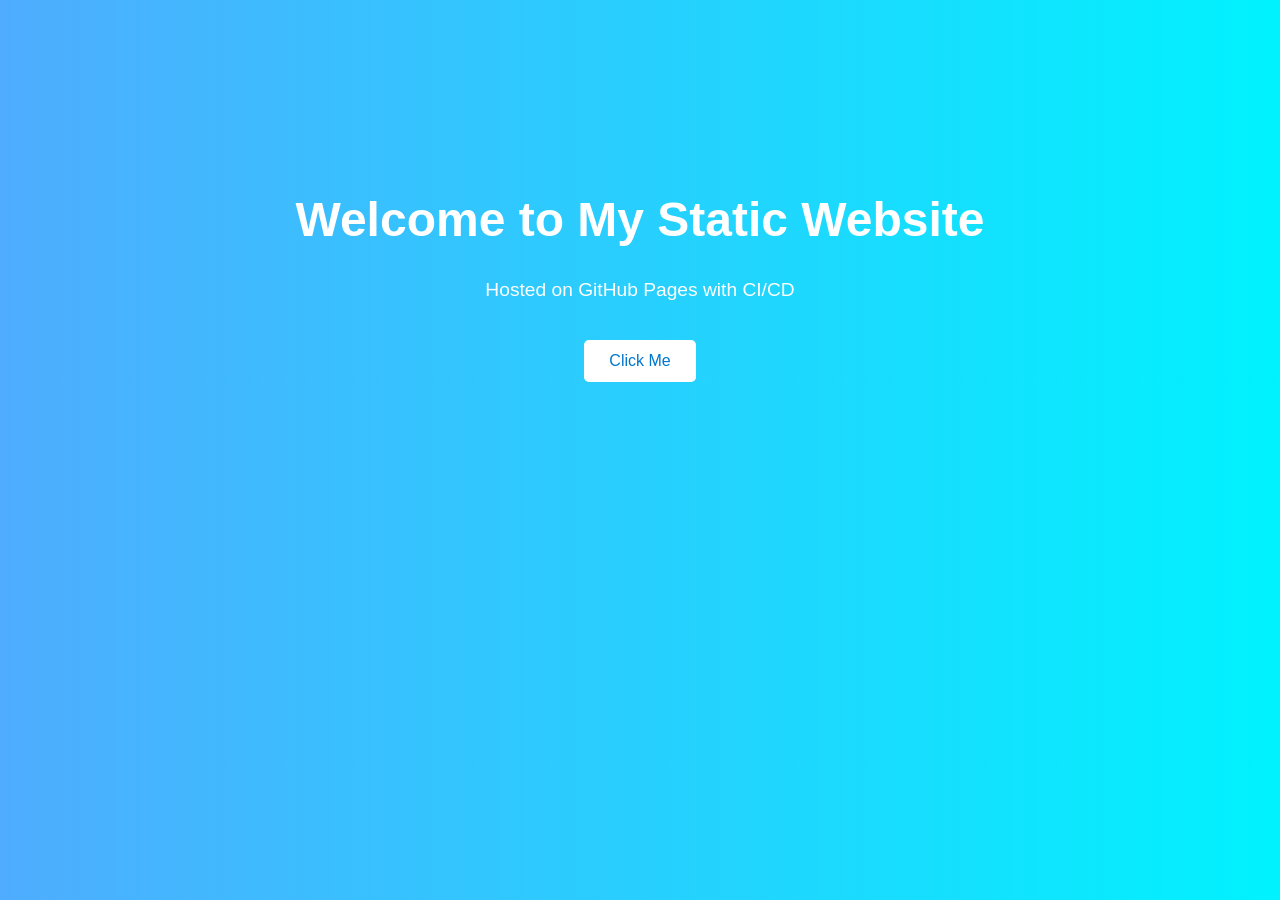
==== index.html @ 24361b5c "Add files via upload" ====
<!DOCTYPE html>
<html lang="en">
<head>
  <meta charset="UTF-8">
  <meta name="viewport" content="width=device-width, initial-scale=1.0">
  <title>My Static Website</title>
  <link rel="stylesheet" href="style.css">
</head>
<body>

  <header>
    <h1>Welcome to My Static Website</h1>
    <p>Hosted on GitHub Pages with CI/CD</p>
    <button onclick="showMessage()">Click Me</button>
  </header>

  <script src="script.js"></script>
</body>
</html>
---- style.css ----
body {
  margin: 0;
  font-family: Arial, sans-serif;
  background: linear-gradient(to right, #4facfe, #00f2fe);
  color: white;
  text-align: center;
}

header {
  margin-top: 15%;
}

h1 {
  font-size: 3rem;
}

p {
  font-size: 1.2rem;
}

button {
  margin-top: 20px;
  padding: 12px 25px;
  border: none;
  background: white;
  color: #0077cc;
  font-size: 1rem;
  border-radius: 5px;
  cursor: pointer;
}

button:hover {
  background: #f0f0f0;
}
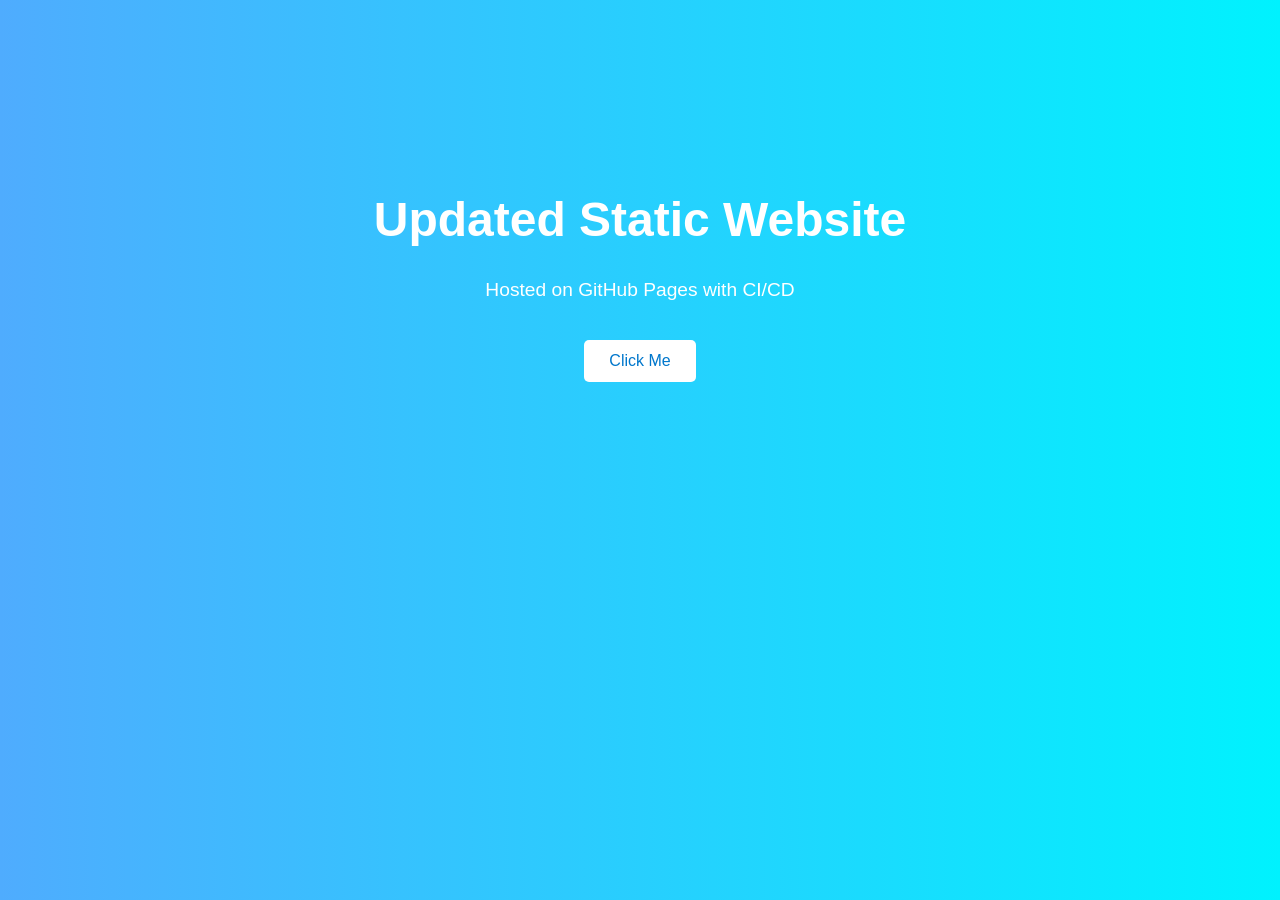
==== commit 06000416: "index.html" ====
--- a/index.html
+++ b/index.html
@@ -9,11 +9,11 @@
 <body>
 
   <header>
-    <h1>Welcome to My Static Website</h1>
+    <h1>Updated Static Website</h1>
     <p>Hosted on GitHub Pages with CI/CD</p>
     <button onclick="showMessage()">Click Me</button>
   </header>
 
   <script src="script.js"></script>
 </body>
-</html>+</html>
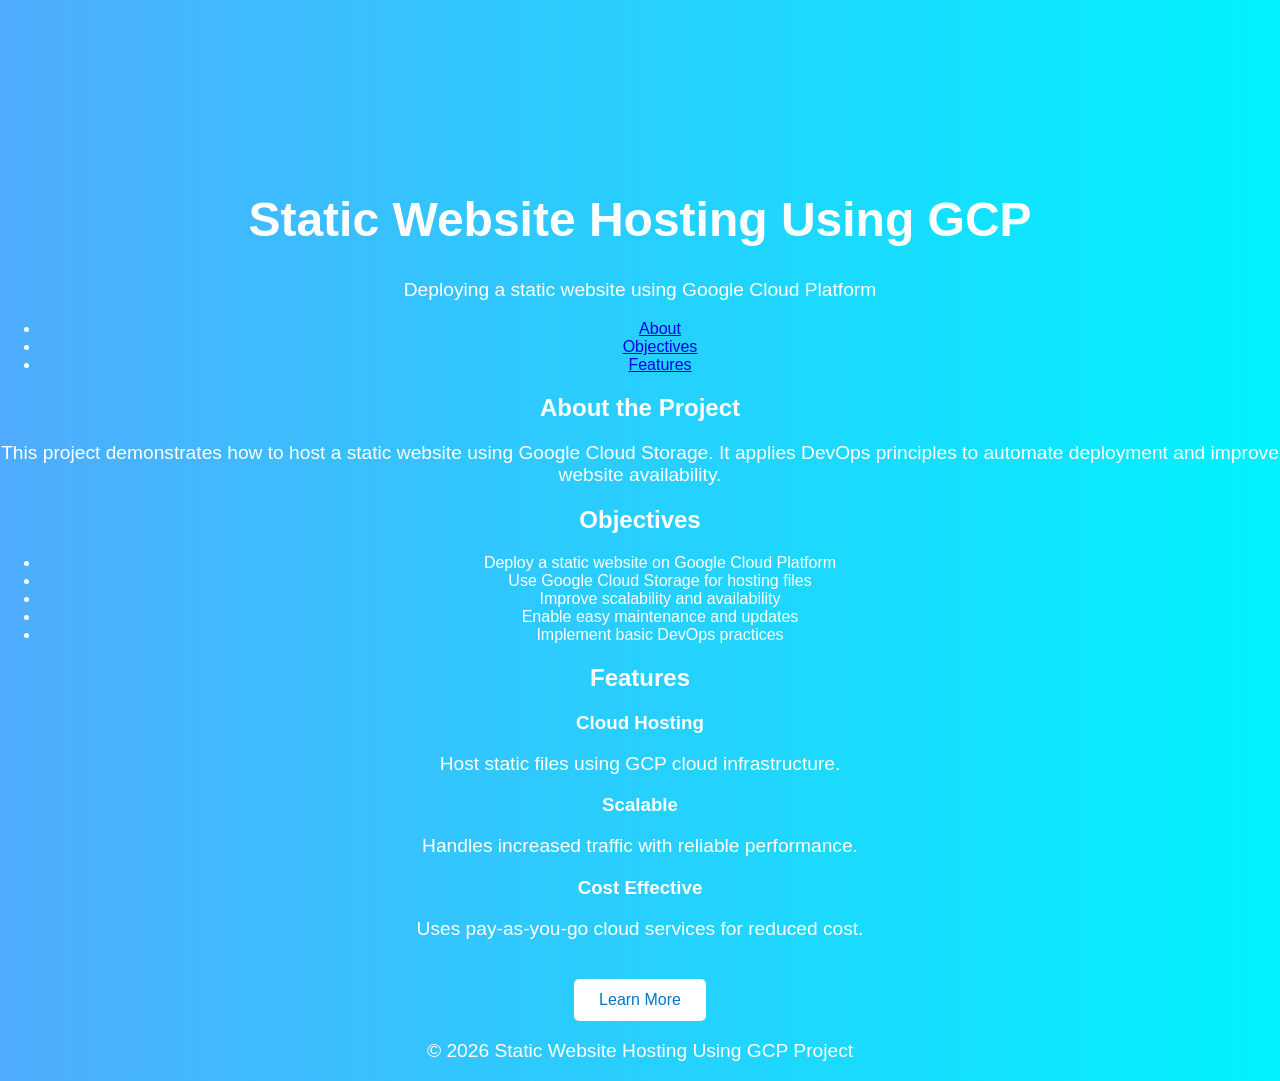
==== commit 9ce0cc53: "index.html" ====
--- a/index.html
+++ b/index.html
@@ -1,19 +1,69 @@
 <!DOCTYPE html>
 <html lang="en">
 <head>
-  <meta charset="UTF-8">
-  <meta name="viewport" content="width=device-width, initial-scale=1.0">
-  <title>My Static Website</title>
-  <link rel="stylesheet" href="style.css">
+    <meta charset="UTF-8">
+    <meta name="viewport" content="width=device-width, initial-scale=1.0">
+    <title>Static Website Hosting Using GCP</title>
+    <link rel="stylesheet" href="style.css">
 </head>
 <body>
 
-  <header>
-    <h1>Updated Static Website</h1>
-    <p>Hosted on GitHub Pages with CI/CD</p>
-    <button onclick="showMessage()">Click Me</button>
-  </header>
+    <header>
+        <h1>Static Website Hosting Using GCP</h1>
+        <p>Deploying a static website using Google Cloud Platform</p>
+    </header>
 
-  <script src="script.js"></script>
+    <nav>
+        <ul>
+            <li><a href="#about">About</a></li>
+            <li><a href="#objectives">Objectives</a></li>
+            <li><a href="#features">Features</a></li>
+        </ul>
+    </nav>
+
+    <section id="about" class="container">
+        <h2>About the Project</h2>
+        <p>
+            This project demonstrates how to host a static website using Google Cloud Storage.
+            It applies DevOps principles to automate deployment and improve website availability.
+        </p>
+    </section>
+
+    <section id="objectives" class="container">
+        <h2>Objectives</h2>
+        <ul>
+            <li>Deploy a static website on Google Cloud Platform</li>
+            <li>Use Google Cloud Storage for hosting files</li>
+            <li>Improve scalability and availability</li>
+            <li>Enable easy maintenance and updates</li>
+            <li>Implement basic DevOps practices</li>
+        </ul>
+    </section>
+
+    <section id="features" class="container">
+        <h2>Features</h2>
+        <div class="cards">
+            <div class="card">
+                <h3>Cloud Hosting</h3>
+                <p>Host static files using GCP cloud infrastructure.</p>
+            </div>
+            <div class="card">
+                <h3>Scalable</h3>
+                <p>Handles increased traffic with reliable performance.</p>
+            </div>
+            <div class="card">
+                <h3>Cost Effective</h3>
+                <p>Uses pay-as-you-go cloud services for reduced cost.</p>
+            </div>
+        </div>
+        <button onclick="showMessage()">Learn More</button>
+        <p id="message"></p>
+    </section>
+
+    <footer>
+        <p>&copy; 2026 Static Website Hosting Using GCP Project</p>
+    </footer>
+
+    <script src="script.js"></script>
 </body>
 </html>
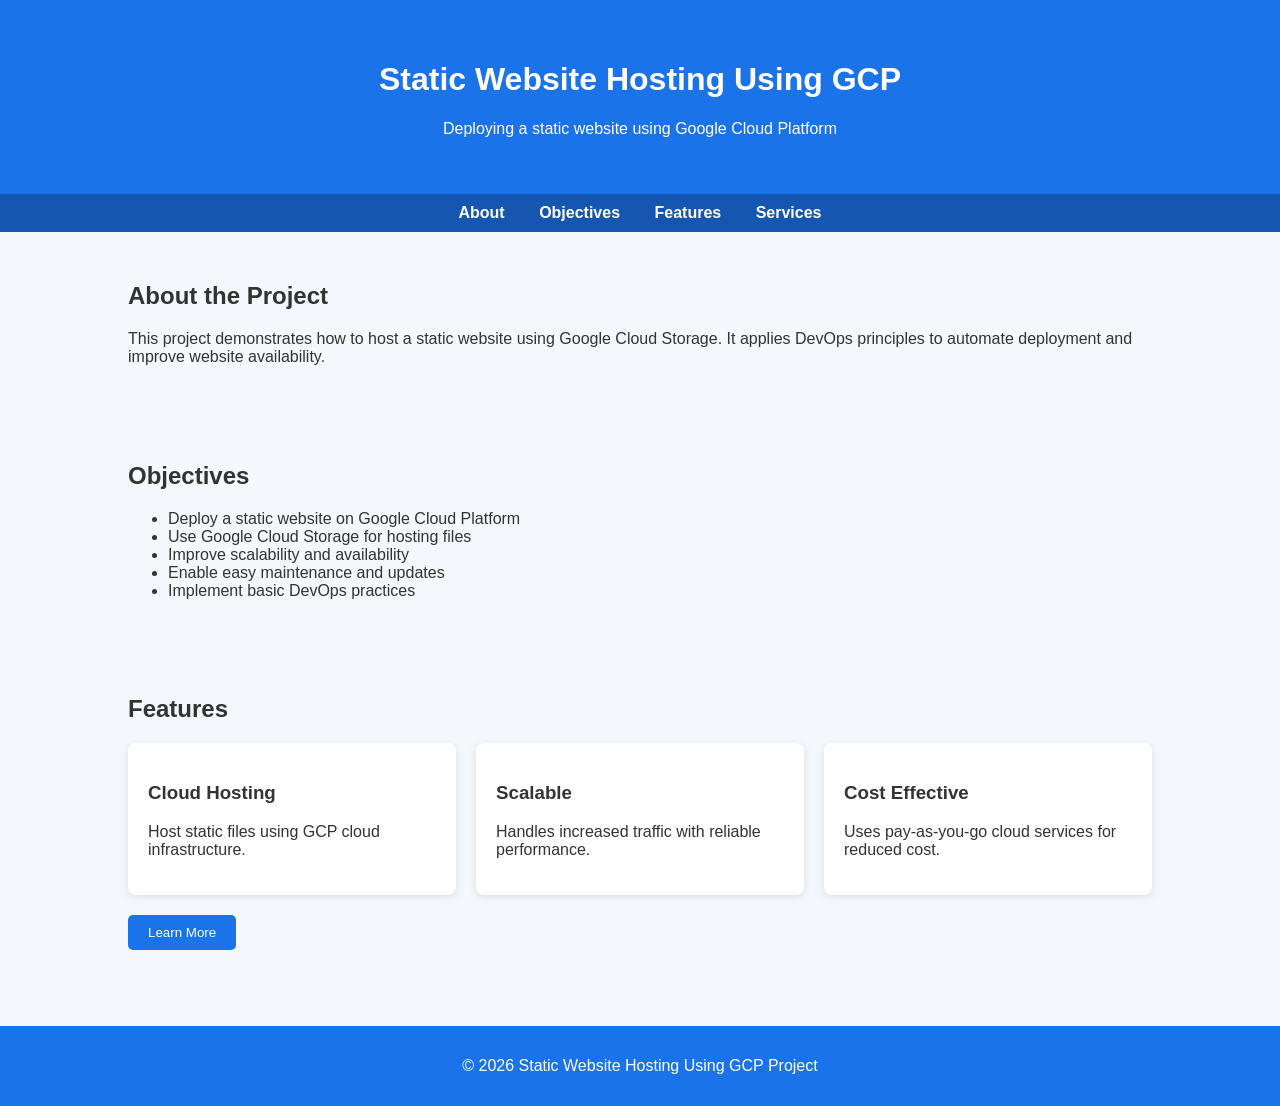
==== commit 468c89a9: "Update index.html" ====
--- a/index.html
+++ b/index.html
@@ -18,6 +18,7 @@
             <li><a href="#about">About</a></li>
             <li><a href="#objectives">Objectives</a></li>
             <li><a href="#features">Features</a></li>
+            <li><a href="services.html">Services</a></li>
         </ul>
     </nav>
 
--- a/style.css
+++ b/style.css
@@ -1,34 +1,80 @@
 body {
-  margin: 0;
-  font-family: Arial, sans-serif;
-  background: linear-gradient(to right, #4facfe, #00f2fe);
-  color: white;
-  text-align: center;
+    margin: 0;
+    font-family: Arial, sans-serif;
+    background: #f4f7fb;
+    color: #333;
 }
 
 header {
-  margin-top: 15%;
+    background: #1a73e8;
+    color: white;
+    text-align: center;
+    padding: 40px 20px;
 }
 
-h1 {
-  font-size: 3rem;
+nav {
+    background: #1557b0;
+    padding: 10px;
+    text-align: center;
 }
 
-p {
-  font-size: 1.2rem;
+nav ul {
+    list-style: none;
+    margin: 0;
+    padding: 0;
+}
+
+nav ul li {
+    display: inline;
+    margin: 0 15px;
+}
+
+nav ul li a {
+    color: white;
+    text-decoration: none;
+    font-weight: bold;
+}
+
+.container {
+    width: 80%;
+    margin: auto;
+    padding: 30px 0;
+}
+
+.cards {
+    display: flex;
+    gap: 20px;
+    flex-wrap: wrap;
+}
+
+.card {
+    flex: 1;
+    min-width: 200px;
+    background: white;
+    padding: 20px;
+    border-radius: 8px;
+    box-shadow: 0 2px 8px rgba(0,0,0,0.1);
 }
 
 button {
-  margin-top: 20px;
-  padding: 12px 25px;
-  border: none;
-  background: white;
-  color: #0077cc;
-  font-size: 1rem;
-  border-radius: 5px;
-  cursor: pointer;
+    margin-top: 20px;
+    padding: 10px 20px;
+    background: #1a73e8;
+    color: white;
+    border: none;
+    cursor: pointer;
+    border-radius: 5px;
 }
 
 button:hover {
-  background: #f0f0f0;
-}+    background: #1557b0;
+}
+
+footer {
+    text-align: center;
+    background: #1a73e8;
+    color: white;
+    padding: 15px;
+    margin-top: 30px;
+}
+}
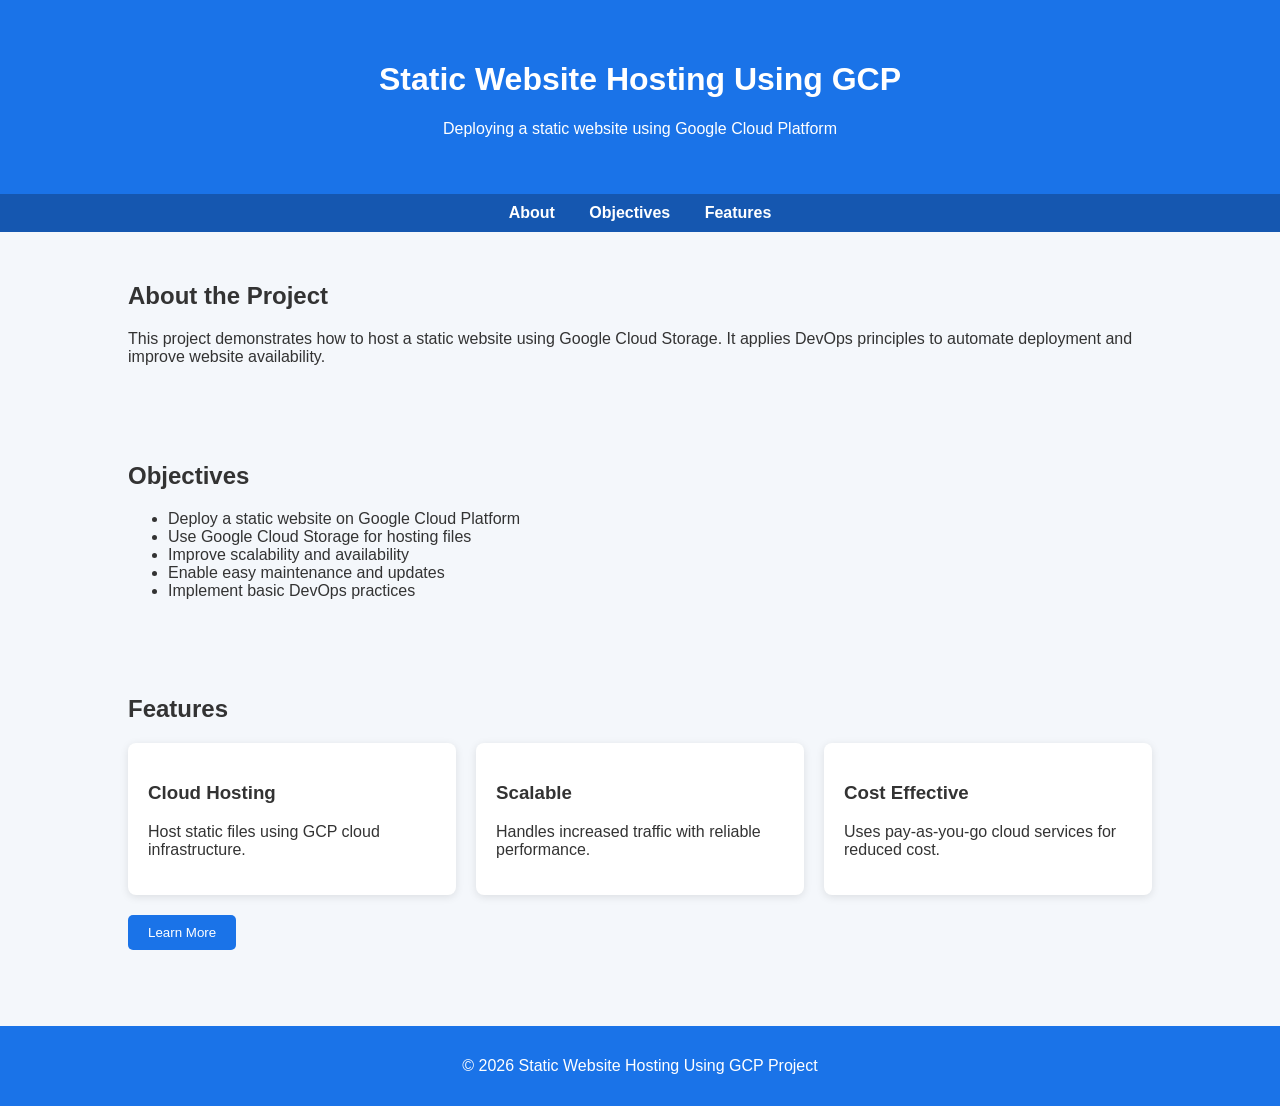
==== commit 43508e51: "index.html" ====
--- a/index.html
+++ b/index.html
@@ -18,7 +18,6 @@
             <li><a href="#about">About</a></li>
             <li><a href="#objectives">Objectives</a></li>
             <li><a href="#features">Features</a></li>
-            <li><a href="services.html">Services</a></li>
         </ul>
     </nav>
 
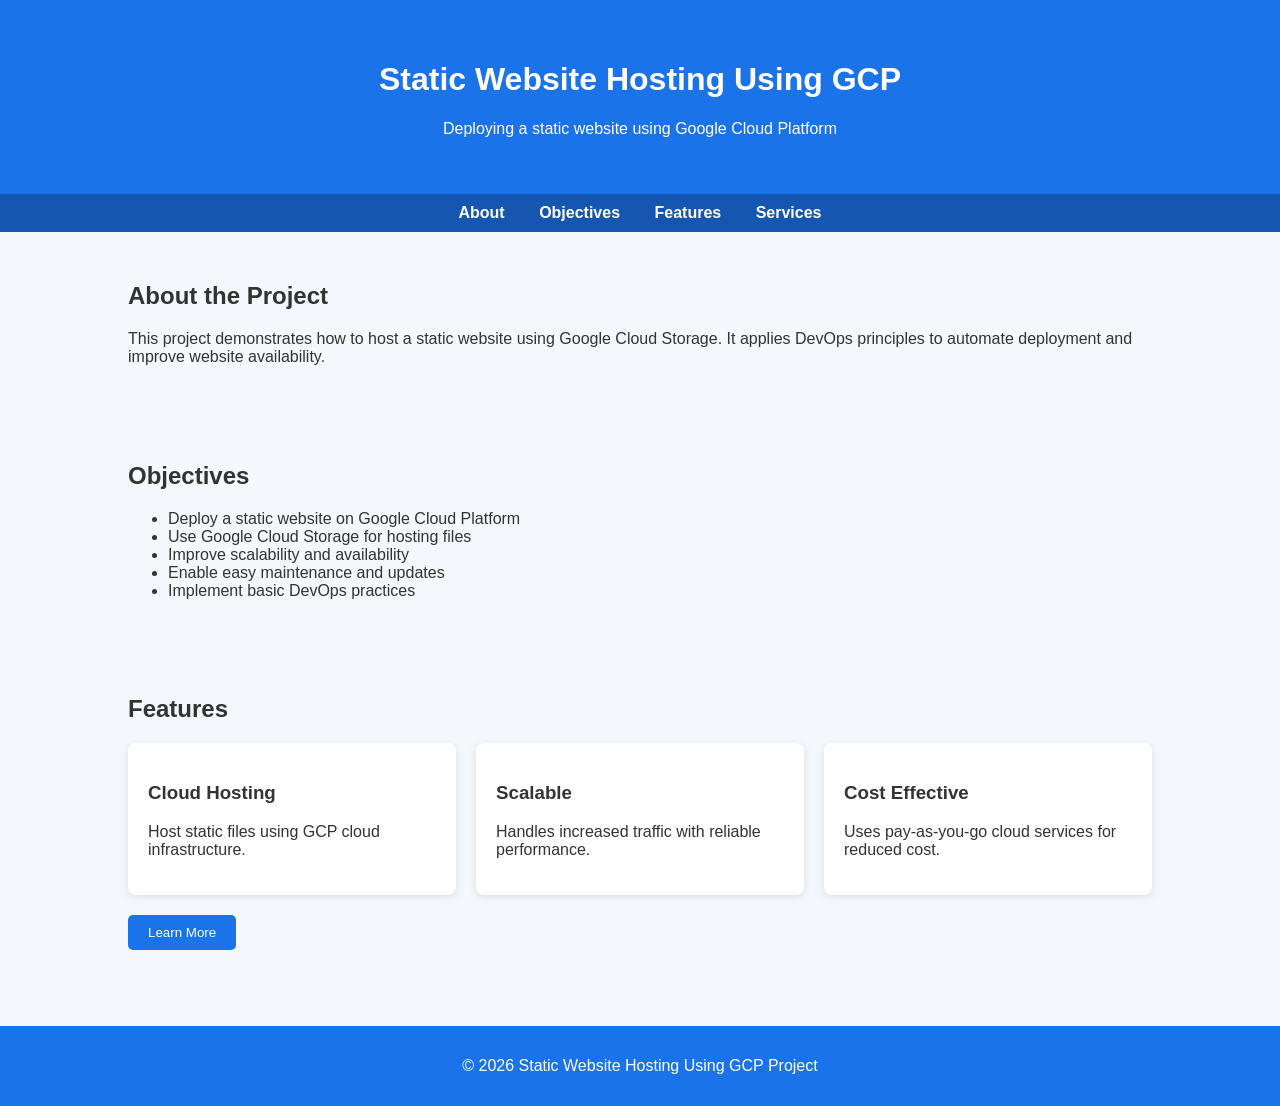
==== commit 13aebbd1: "index.html" ====
--- a/index.html
+++ b/index.html
@@ -18,6 +18,7 @@
             <li><a href="#about">About</a></li>
             <li><a href="#objectives">Objectives</a></li>
             <li><a href="#features">Features</a></li>
+            <li><a href="#services">Services</a></li>
         </ul>
     </nav>
 
